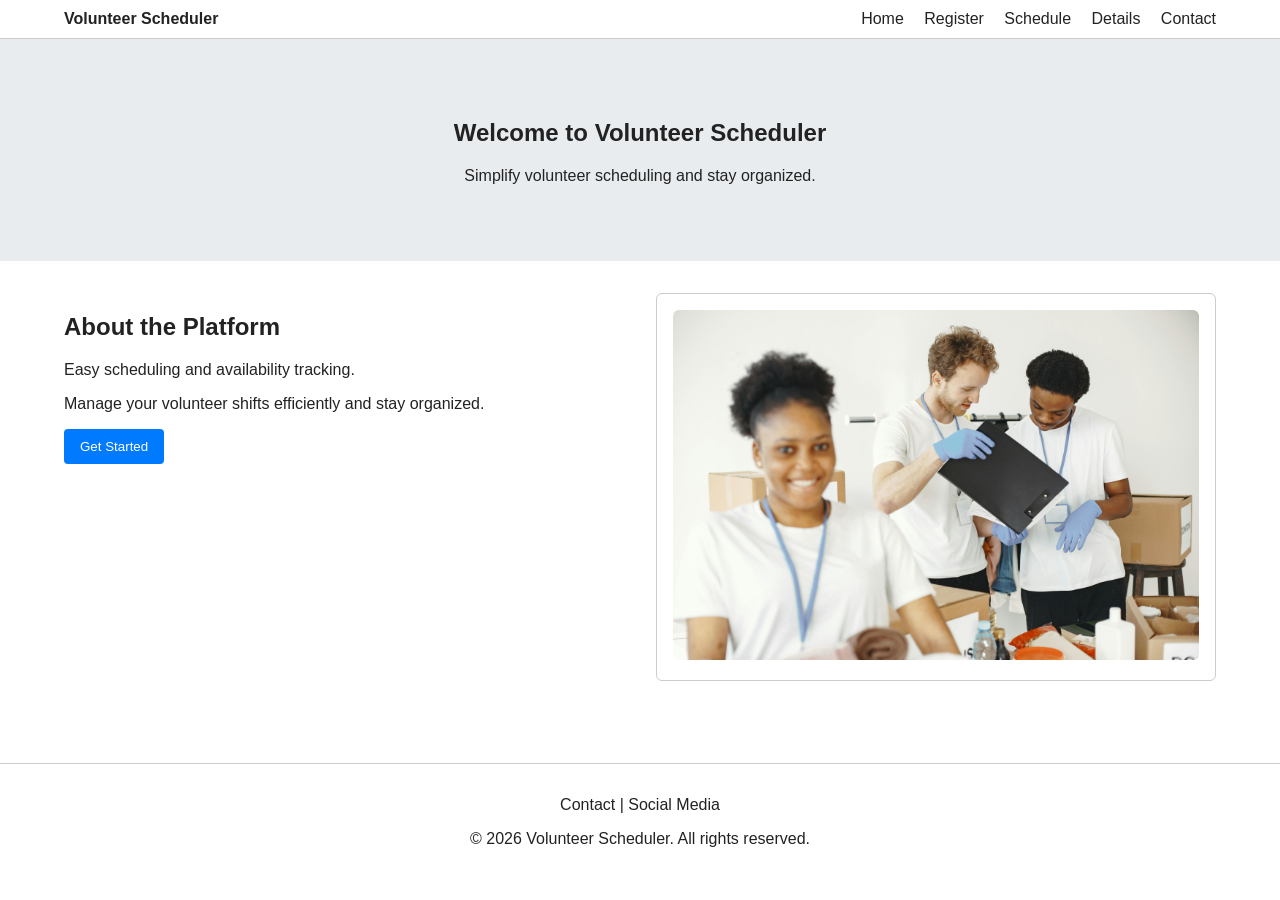
==== index.html @ c4246bcd "added UI style branding to page" ====
<!DOCTYPE html>
<html>

<head>
    <meta name="viewport" content="width=device-width, initial-scale=1.0">
    <title>Volunteer Scheduler | Home</title>
    <link rel="stylesheet" href="./css/styles.css">
</head>

<body>

    <!-- Header -->
    <header>
        <!-- Navigation Container -->
        <div class="container">
            <nav>
                <div class="nav-top">
                    <strong>Volunteer Scheduler</strong>
                    <!-- Hamburger Icon -->
                    <div class="menu-toggle" role="button" aria-label="Toggle navigation menu">☰</div>
                </div>
                <!-- Navigation Links -->
                <div class="nav-links">
                    <a href="index.html">Home</a>
                    <a href="register.html">Register</a>
                    <a href="schedule.html">Schedule</a>
                    <a href="details.html">Details</a>
                    <a href="#">Contact</a>
                </div>
            </nav>
        </div>
    </header>

    <!-- Hero Section -->
    <section class="hero">
        <h1>Welcome to Volunteer Scheduler</h1>
        <p class="hero-subtext">
            Simplify volunteer scheduling and stay organized.
        </p>
    </section>

    <!-- Main Content Section -->
    <section class="section container">
        <div class="grid">
            <!-- About Section -->
            <div id="about-section">
                <h2>About the Platform</h2>
                <p>Easy scheduling and availability tracking.</p>
                <p>Manage your volunteer shifts efficiently and stay organized.
                </p>
                <!-- Call-To-Action Button -->
                <button>Get Started</button>
            </div>
            <!--Card Image-->
            <div class="card">
                <img src="./image/pexels-gustavo-fring-7156162 (1).jpg" alt="Photo of volunteers">
            </div>
        </div>
    </section>

    <!-- Footer -->
    <footer>
        <div class="container">
            <!-- Footer Content -->
            <!--will fix these links later-->
            <p>
                <a href="#">Contact</a> |
                <a href="#">Social Media</a>
            </p>
            <p>&copy; 2026 Volunteer Scheduler. All rights reserved.</p>
        </div>
    </footer>

    <script type="module">
        import { initNavToggle } from "./js/nav.js"; initNavToggle();
    </script>
</body>

</html>
---- css/styles.css ----
/* =========================
   DESIGN SYSTEM VARIABLES
========================= */

:root {
    --color-primary: #333;
    --color-secondary: #f5f5f5;
    --color-border: #ccc;
    --color-text: #222;
    --font-main: Arial, sans-serif;
    --spacing-sm: 8px;
    --spacing-md: 16px;
    --spacing-lg: 32px;
    --radius: 6px;
    --cta: #007BFF;
    --cta-hover: #0056b3;
}


/* =========================
   GLOBAL STYLES
========================= */

body {
    font-family: var(--font-main);
    margin: 0;
    padding: 0;
    color: var(--color-text);
}

.container {
    width: 90%;
    max-width: 1200px;
    margin: auto;
}


/* =========================
   HEADER & NAVIGATION
========================= */

header {
    border-bottom: 1px solid var(--color-border);
    padding: 10px 0;
}

nav {
    display: flex;
    justify-content: space-between;
    align-items: center;
    width: 100%;
}

nav a {
    margin-left: var(--spacing-md);
    text-decoration: none;
    color: var(--color-text);
}

.nav-links {
    transition: all 0.3s ease;
}

.nav-links a:hover {
    background-color: #f5f5f5;
}


/* Hide hamburger by default (desktop) */

.menu-toggle {
    display: none;
    font-size: 24px;
    cursor: pointer;
}


/* Hero Section Styling */

.hero {
    background: #e9ecef;
    padding: 60px 20px;
    text-align: center;
}

.section {
    padding: var(--spacing-lg) 0;
    margin-bottom: 50px;
}

.grid {
    display: grid;
    grid-template-columns: 1fr 1fr;
    gap: var(--spacing-lg);
}

#about-section h2 {
    font-size: 1.5rem;
    font-weight: bold;
}

.card {
    border: 1px solid var(--color-border);
    padding: var(--spacing-md);
    border-radius: var(--radius);
    background: #fff;
}

.card img {
    width: 100%;
    border-radius: var(--radius);
}

button {
    background-color: var(--cta);
    color: white;
    border: none;
    padding: 10px 16px;
    border-radius: 4px;
    cursor: pointer;
}

button:hover {
    background-color: var(--cta-hover);
}

button:focus,
.nav-links a:focus {
    outline: 2px solid var(--cta);
}


/* =========================
   FOOTER STYLING
========================= */

footer {
    border-top: 1px solid var(--color-border);
    padding: var(--spacing-md);
    text-align: center;
    margin-top: var(--spacing-lg);
}

footer a {
    text-decoration: none;
    color: var(--color-text);
}

footer a:hover {
    text-decoration: underline;
}


/* =========================
   Mobile Responsiveness
========================= */

@media (max-width: 768px) {
    /* Stack layout */
    .grid {
        grid-template-columns: 1fr;
    }
    /* Navigation */
    nav {
        flex-direction: column;
        align-items: stretch;
    }
    /* Top row (logo + hamburger) */
    .nav-top {
        display: flex;
        justify-content: space-between;
        align-items: center;
        width: 100%;
        padding: 0;
    }
    .nav-top strong {
        margin: 0;
        padding: 0;
    }
    /* Show hamburger */
    .menu-toggle {
        display: block;
    }
    /* Hide links initially */
    .nav-links {
        display: none;
        flex-direction: column;
        box-sizing: border-box;
        align-items: flex-start;
        padding: 0;
        margin: 0;
    }
    /* Show when active */
    .nav-links.active {
        display: flex;
    }
    .nav-links a {
        padding: 12px 0;
        margin: 0;
        display: block;
        text-align: left;
        width: 100%;
        border-bottom: 1px solid var(--color-border);
    }
    /* Hero */
    .hero {
        padding: 40px 15px;
    }
    .hero h1 {
        font-size: 1.5rem;
    }
    /* Content */
    .section {
        text-align: center;
    }
    #about-section {
        text-align: center;
    }
    /* Button spacing */
    button {
        margin-top: 10px;
    }
    /* Container width */
    .container {
        width: 95%;
    }
}
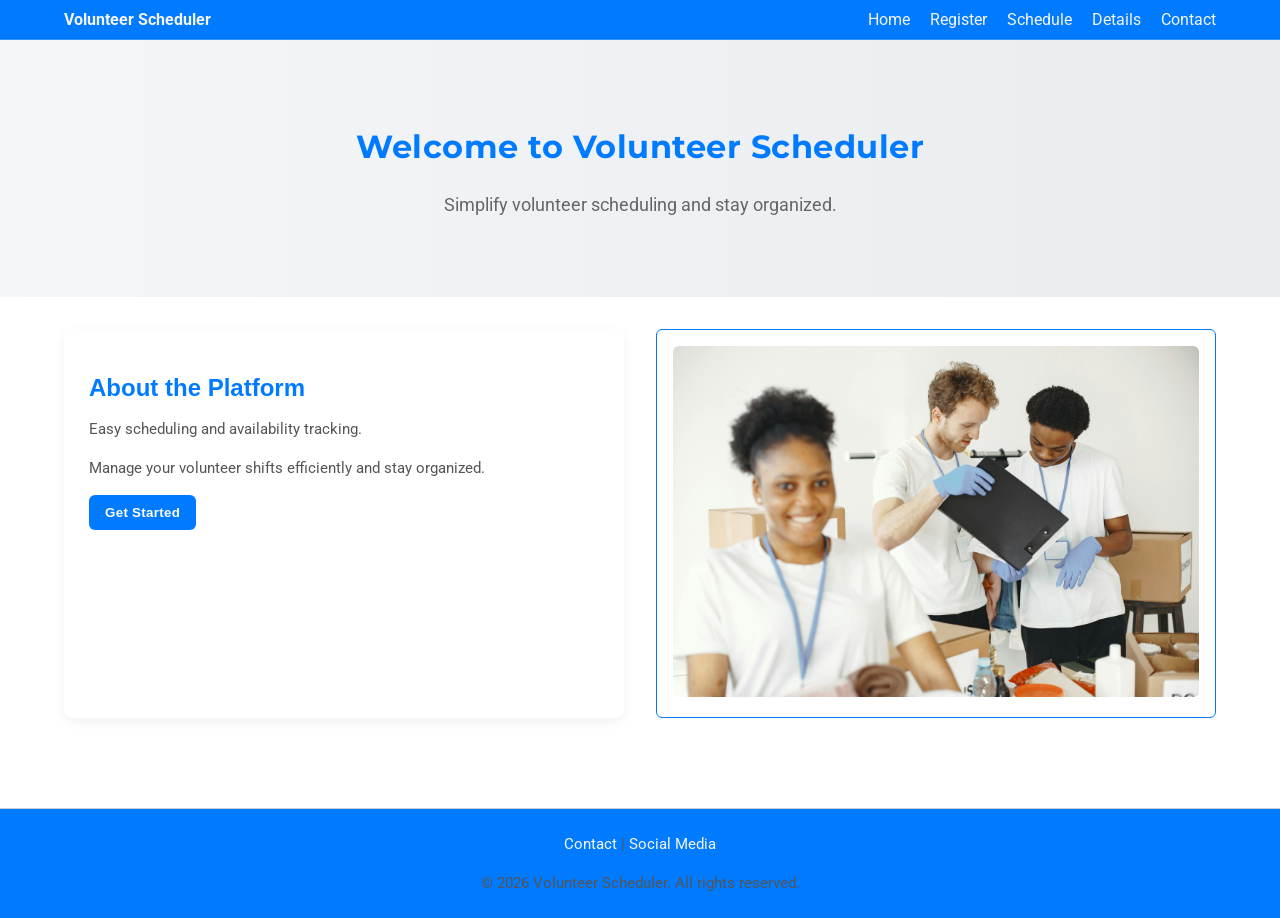
==== commit b1b6796f: "update topography globally across all pages" ====
--- a/index.html
+++ b/index.html
@@ -4,6 +4,15 @@
 <head>
     <meta name="viewport" content="width=device-width, initial-scale=1.0">
     <title>Volunteer Scheduler | Home</title>
+    <!-- Google Fonts -->
+    <link rel="preconnect" href="https://fonts.googleapis.com">
+
+    <link rel="preconnect" href="https://fonts.gstatic.com" crossorigin>
+    <link href="https://fonts.googleapis.com/css2?family=Roboto:ital,wght@0,100..900;1,100..900&display=swap" rel="stylesheet">
+
+    <link href="https://fonts.googleapis.com/css2?family=Montserrat:ital,wght@0,100..900;1,100..900&family=Roboto:ital,wght@0,100..900;1,100..900&display=swap" rel="stylesheet">
+
+    <!--Stylesheet-->
     <link rel="stylesheet" href="./css/styles.css">
 </head>
 
--- a/css/styles.css
+++ b/css/styles.css
@@ -7,19 +7,27 @@
     --color-secondary: #f5f5f5;
     --color-border: #ccc;
     --color-text: #222;
-    --font-main: Arial, sans-serif;
+    --font-main: 'Roboto', sans-serif;
+    --font-heading: 'Montserrat', sans-serif;
+    --font-subheading: 'Inter', sans-serif;
     --spacing-sm: 8px;
     --spacing-md: 16px;
     --spacing-lg: 32px;
     --radius: 6px;
     --cta: #007BFF;
     --cta-hover: #0056b3;
+    --branding: #007BFF;
 }
 
 
 /* =========================
    GLOBAL STYLES
 ========================= */
+
+html {
+    height: 100%;
+    margin: 0;
+}
 
 body {
     font-family: var(--font-main);
@@ -34,13 +42,49 @@
     margin: auto;
 }
 
+body {
+    display: flex;
+    flex-direction: column;
+}
+
+*,
+*::before,
+*::after {
+    box-sizing: border-box;
+}
+
+h1 {
+    font-size: 32px;
+    font-weight: 700;
+    letter-spacing: 0.5px;
+    color: var(--branding);
+    font-family: var(--font-heading);
+}
+
+h2 {
+    font-size: 24px;
+    font-weight: 600;
+    font-family: var(--font-subheading);
+    margin-bottom: 10px;
+    color: var(--branding);
+    ;
+}
+
+p {
+    font-size: 15px;
+    font-family: var(--font-main);
+    line-height: 1.6;
+    color: #555;
+}
+
 
 /* =========================
    HEADER & NAVIGATION
 ========================= */
 
 header {
-    border-bottom: 1px solid var(--color-border);
+    background-color: var(--branding);
+    border-bottom: 1px solid rgba(255, 255, 255, 0.2);
     padding: 10px 0;
 }
 
@@ -49,12 +93,13 @@
     justify-content: space-between;
     align-items: center;
     width: 100%;
+    color: var(--color-secondary);
 }
 
 nav a {
     margin-left: var(--spacing-md);
     text-decoration: none;
-    color: var(--color-text);
+    color: var(--color-secondary);
 }
 
 .nav-links {
@@ -62,7 +107,11 @@
 }
 
 .nav-links a:hover {
-    background-color: #f5f5f5;
+    color: var(--color-primary);
+}
+
+nav a.active {
+    border-bottom: 2px solid white;
 }
 
 
@@ -78,9 +127,16 @@
 /* Hero Section Styling */
 
 .hero {
-    background: #e9ecef;
-    padding: 60px 20px;
+    background: linear-gradient(to right, #f4f6f8, #e9ecef);
+    padding: 60px 0;
     text-align: center;
+}
+
+.hero-subtext {
+    font-size: 18px;
+    color: #666;
+    margin-top: 10px;
+    font-family: 'Roboto', sans-serif;
 }
 
 .section {
@@ -94,13 +150,19 @@
     gap: var(--spacing-lg);
 }
 
-#about-section h2 {
-    font-size: 1.5rem;
-    font-weight: bold;
+#about-section {
+    background: white;
+    padding: 25px;
+    border-radius: 10px;
+    box-shadow: 0 4px 12px rgba(0, 0, 0, 0.06);
+}
+
+#about-section p+p {
+    margin-top: 8px;
 }
 
 .card {
-    border: 1px solid var(--color-border);
+    border: 1px solid var(--branding);
     padding: var(--spacing-md);
     border-radius: var(--radius);
     background: #fff;
@@ -109,19 +171,27 @@
 .card img {
     width: 100%;
     border-radius: var(--radius);
+    transition: transform 0.3s ease;
+}
+
+img:hover {
+    transform: scale(1.02);
 }
 
 button {
     background-color: var(--cta);
     color: white;
+    font-weight: 600;
+    letter-spacing: 0.3px;
+    border-radius: 6px;
+    padding: 10px 16px;
     border: none;
-    padding: 10px 16px;
-    border-radius: 4px;
-    cursor: pointer;
+    transition: 0.2s ease;
 }
 
 button:hover {
     background-color: var(--cta-hover);
+    transform: translateY(-1px);
 }
 
 button:focus,
@@ -131,22 +201,135 @@
 
 
 /* =========================
+   EVENT DETAILS STYLING
+========================= */
+
+.event-section {
+    display: flex;
+    flex-direction: row;
+    align-items: center;
+    border-left: 5px solid var(--branding);
+    box-shadow: 0 4px 6px rgba(0, 0, 0, 0.1);
+    margin-top: 20px;
+    background: #ffffff;
+    border-radius: 12px;
+    padding: var(--spacing-md);
+}
+
+.event-details {
+    margin: 10px;
+}
+
+.event-details h1 {
+    font-size: 28px;
+    font-weight: 700;
+    color: var(--branding);
+    margin-bottom: 10px;
+}
+
+#event-calendar {
+    margin-top: 20px;
+    text-align: center;
+}
+
+#event-calendar h2 {
+    font-size: 24px;
+    font-weight: 600;
+    color: var(--branding);
+    margin-bottom: 15px;
+}
+
+
+/* =========================
+   Registration Form Styling
+========================= */
+
+
+/* Main form container */
+
+.form-container {
+    width: 100%;
+    max-width: 600px;
+    margin: 20px auto;
+    background-color: #ffffff;
+    padding: 30px;
+    border-radius: 10px;
+    box-shadow: 0 4px 10px rgba(0, 0, 0, 0.1);
+}
+
+
+/* Heading styling */
+
+h1 {
+    color: var(--branding);
+    text-align: center;
+    margin-bottom: 25px;
+}
+
+
+/* Label styling */
+
+label {
+    display: block;
+    margin-bottom: 8px;
+    font-weight: bold;
+}
+
+
+/* Input and select styling */
+
+input,
+select,
+textarea {
+    width: 100%;
+    padding: 12px;
+    margin-bottom: 20px;
+    border: 1px solid #cccccc;
+    border-radius: 5px;
+    font-size: 16px;
+}
+
+
+/* Textarea resize behavior */
+
+textarea {
+    resize: vertical;
+    min-height: 100px;
+}
+
+.form-container button {
+    display: block;
+    margin: 0 auto;
+    background-color: var(--cta);
+    color: white;
+    font-weight: bold;
+    padding: 12px 20px;
+    border: none;
+    border-radius: 5px;
+    cursor: pointer;
+    transition: background-color 0.3s ease, transform 0.2s ease;
+}
+
+
+/* =========================
    FOOTER STYLING
 ========================= */
 
 footer {
     border-top: 1px solid var(--color-border);
-    padding: var(--spacing-md);
+    padding: var(--spacing-sm);
     text-align: center;
-    margin-top: var(--spacing-lg);
+    margin-top: var(--spacing-sm);
+    background-color: var(--branding);
 }
 
 footer a {
     text-decoration: none;
-    color: var(--color-text);
+    color: var(--color-secondary);
 }
 
 footer a:hover {
+    color: var(--color-primary);
     text-decoration: underline;
 }
 
@@ -223,5 +406,69 @@
     /* Container width */
     .container {
         width: 95%;
+        max-width: 1100px;
+        margin: 0 auto;
+    }
+    /* Event Section */
+    .event-section {
+        display: flex;
+        flex-direction: column;
+        align-items: center;
+        text-align: center;
+        padding: 25px 15px;
+        background: white;
+        border-radius: 12px;
+        box-shadow: 0 4px 12px rgba(0, 0, 0, 0.08);
+        max-width: 350px;
+        margin-top: 20px;
+    }
+    .event-section img {
+        width: 100%;
+        max-width: 300px;
+        margin-top: 15px;
+        border-radius: 10px;
+    }
+    .event-section h1 {
+        font-size: 26px;
+        margin-bottom: 12px;
+    }
+    .event-section p {
+        font-size: 15px;
+        line-height: 1.5;
+        margin-bottom: 10px;
+    }
+    iframe {
+        width: 100%;
+        height: 450px;
+        border-radius: 10px;
+    }
+    /* Form adjustments */
+    /* Form container */
+    .form-container {
+        width: 100%;
+        padding: 20px;
+        margin-top: 20px;
+    }
+    /* Form title */
+    .form-container h1 {
+        font-size: 2rem;
+        text-align: center;
+        margin-bottom: 20px;
+    }
+    /* Labels */
+    label {
+        font-size: 1rem;
+    }
+    /* Inputs and textarea */
+    input,
+    select,
+    textarea {
+        width: 100%;
+        font-size: 16px;
+        padding: 12px;
+    }
+    /* Textarea height */
+    textarea {
+        min-height: 120px;
     }
 }
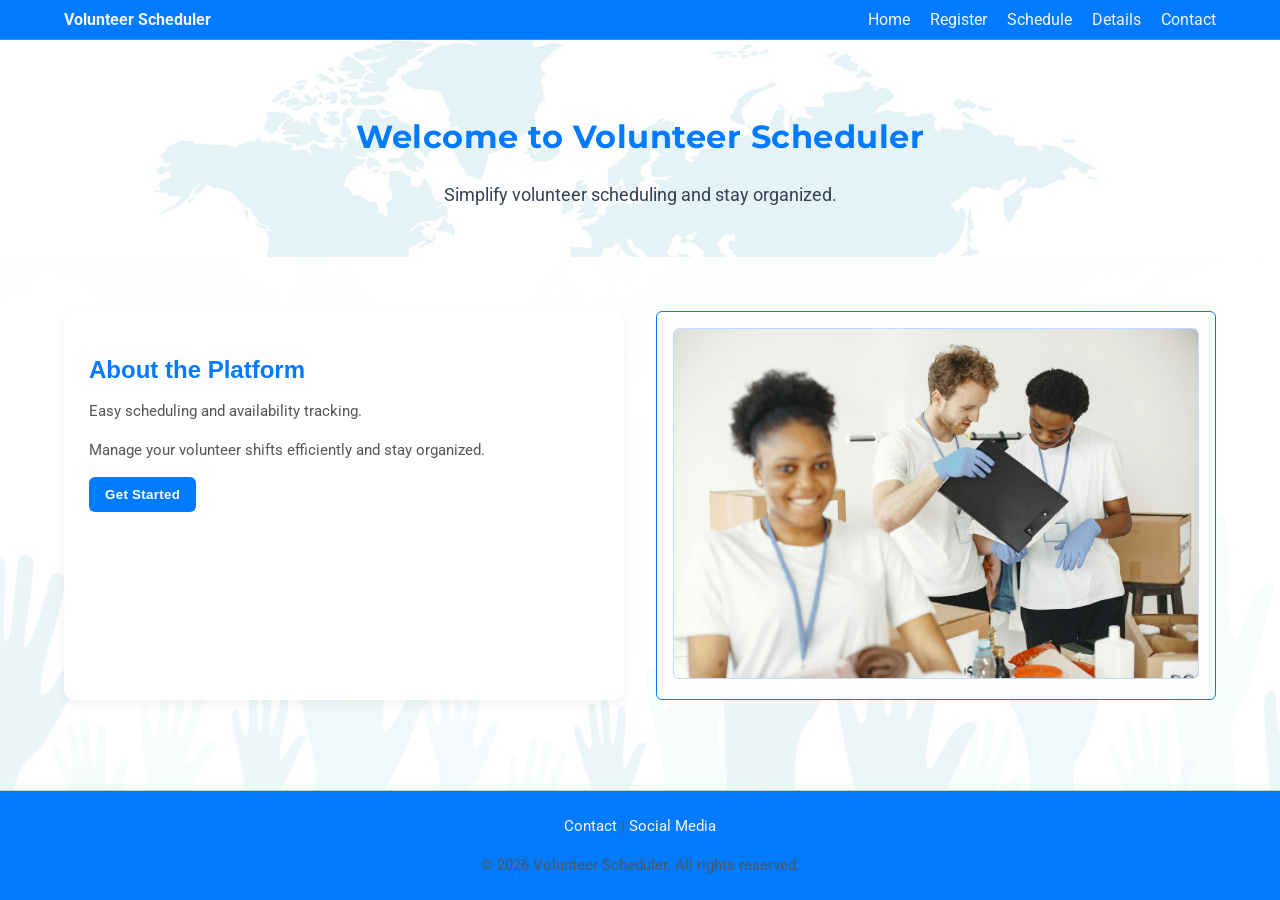
==== commit 8c13b784: "updated contact nav link across all pages." ====
--- a/index.html
+++ b/index.html
@@ -34,7 +34,7 @@
                     <a href="register.html">Register</a>
                     <a href="schedule.html">Schedule</a>
                     <a href="details.html">Details</a>
-                    <a href="#">Contact</a>
+                    <a href="contact.html">Contact</a>
                 </div>
             </nav>
         </div>
--- a/css/styles.css
+++ b/css/styles.css
@@ -3,7 +3,7 @@
 ========================= */
 
 :root {
-    --color-primary: #333;
+    --color-primary: #334155;
     --color-secondary: #f5f5f5;
     --color-border: #ccc;
     --color-text: #222;
@@ -34,6 +34,11 @@
     margin: 0;
     padding: 0;
     color: var(--color-text);
+    background: linear-gradient( rgba(255, 255, 255, 0.92), rgba(255, 255, 255, 0.92)), url('../image/volunteer-bg.jpg');
+    background-size: cover;
+    background-repeat: no-repeat;
+    background-position: center;
+    background-attachment: fixed;
 }
 
 .container {
@@ -45,6 +50,7 @@
 body {
     display: flex;
     flex-direction: column;
+    min-height: 100vh;
 }
 
 *,
@@ -127,14 +133,17 @@
 /* Hero Section Styling */
 
 .hero {
-    background: linear-gradient(to right, #f4f6f8, #e9ecef);
-    padding: 60px 0;
+    background-image: url(../image/volunteer-banner.jpg);
+    background-size: cover;
+    background-position: center;
+    padding: 50px 20px 30px;
     text-align: center;
 }
 
 .hero-subtext {
     font-size: 18px;
-    color: #666;
+    font-weight: 400;
+    color: var(--color-primary);
     margin-top: 10px;
     font-family: 'Roboto', sans-serif;
 }
@@ -172,6 +181,7 @@
     width: 100%;
     border-radius: var(--radius);
     transition: transform 0.3s ease;
+    border: 1px solid #bfdbfe;
 }
 
 img:hover {
@@ -249,12 +259,17 @@
 
 .form-container {
     width: 100%;
-    max-width: 600px;
+    max-width: 500px;
     margin: 20px auto;
     background-color: #ffffff;
     padding: 30px;
     border-radius: 10px;
     box-shadow: 0 4px 10px rgba(0, 0, 0, 0.1);
+}
+
+.form-container:hover {
+    transform: translateY(-3px);
+    transition: 0.3s ease;
 }
 
 
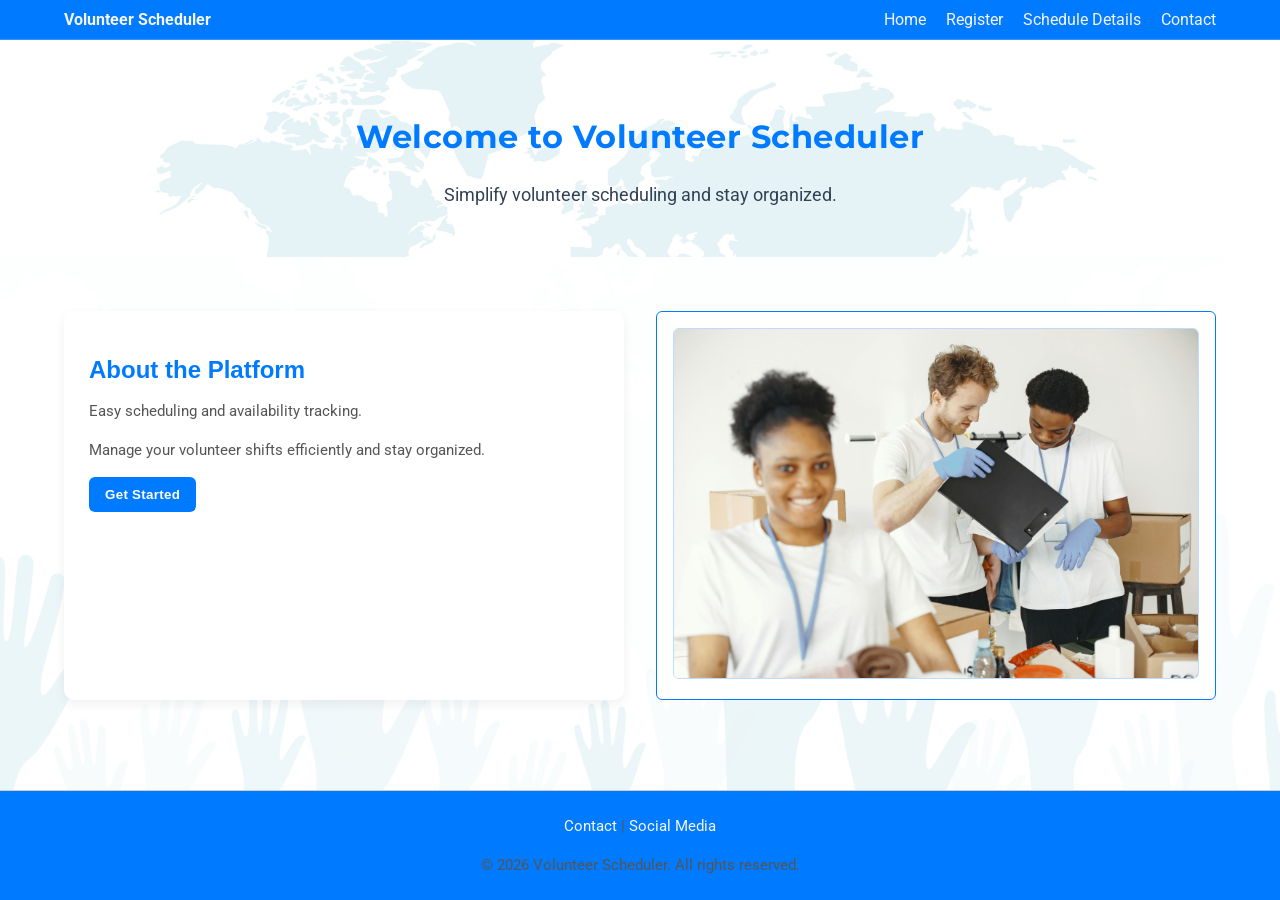
==== commit dd67a9ac: "added contack link in nav bar" ====
--- a/index.html
+++ b/index.html
@@ -32,8 +32,7 @@
                 <div class="nav-links">
                     <a href="index.html">Home</a>
                     <a href="register.html">Register</a>
-                    <a href="schedule.html">Schedule</a>
-                    <a href="details.html">Details</a>
+                    <a href="schedule_details.html">Schedule Details</a>
                     <a href="contact.html">Contact</a>
                 </div>
             </nav>
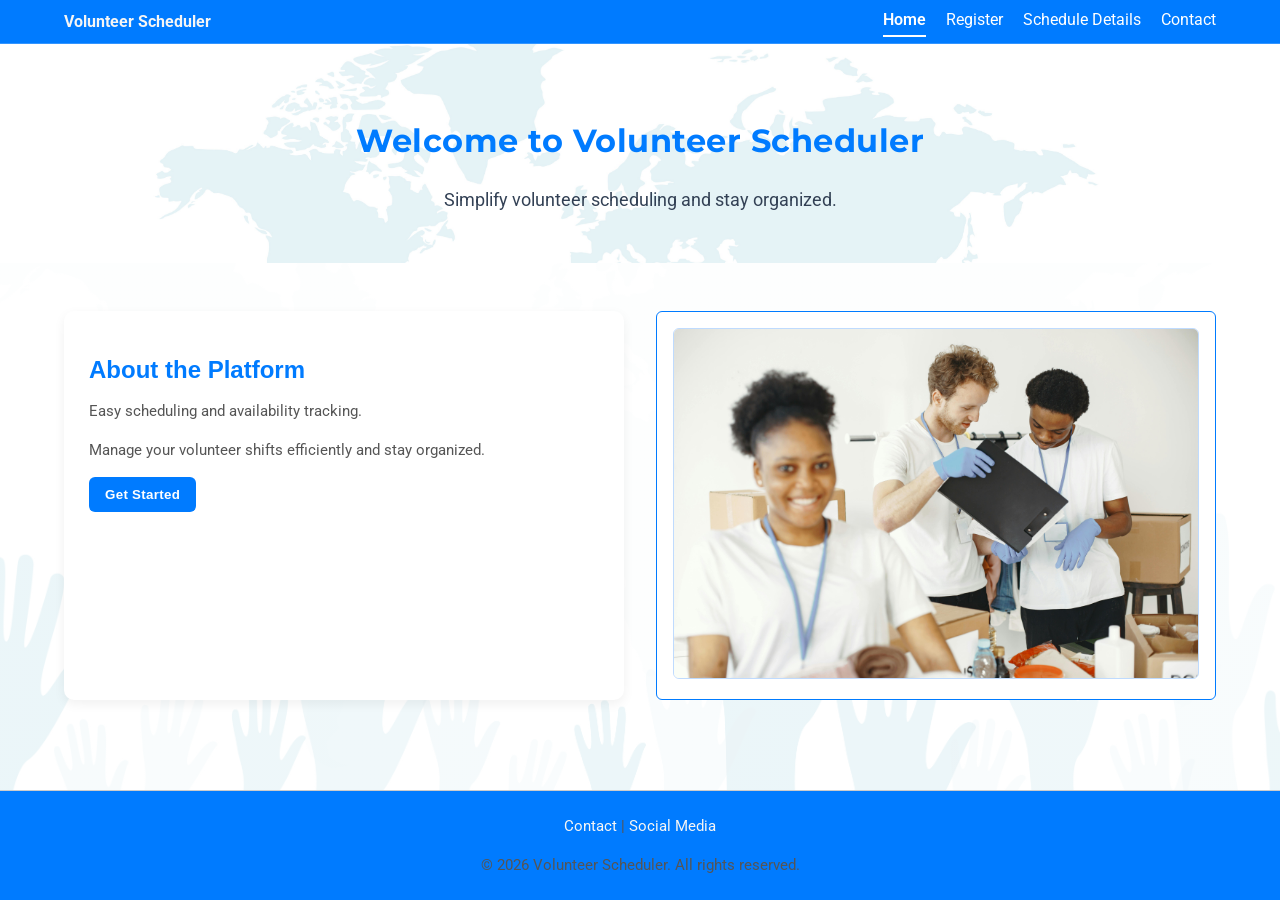
==== commit 928cea29: "completed active link implementation for all page and css rules" ====
--- a/index.html
+++ b/index.html
@@ -30,7 +30,7 @@
                 </div>
                 <!-- Navigation Links -->
                 <div class="nav-links">
-                    <a href="index.html">Home</a>
+                    <a href="index.html" class="active">Home</a>
                     <a href="register.html">Register</a>
                     <a href="schedule_details.html">Schedule Details</a>
                     <a href="contact.html">Contact</a>
@@ -57,11 +57,12 @@
                 <p>Manage your volunteer shifts efficiently and stay organized.
                 </p>
                 <!-- Call-To-Action Button -->
-                <button>Get Started</button>
+                <button onclick="window.location.href='schedule_details.html'" class="btn" aria-label="Get started with volunteer scheduling">
+                        Get Started</button>
             </div>
             <!--Card Image-->
             <div class="card">
-                <img src="./image/pexels-gustavo-fring-7156162 (1).jpg" alt="Photo of volunteers">
+                <img src="./image/pexels-gustavo-fring-7156162 (1).jpg" alt="Volunteers organizing supplies at a community event">
             </div>
         </div>
     </section>
--- a/css/styles.css
+++ b/css/styles.css
@@ -34,7 +34,7 @@
     margin: 0;
     padding: 0;
     color: var(--color-text);
-    background: linear-gradient( rgba(255, 255, 255, 0.92), rgba(255, 255, 255, 0.92)), url('../image/volunteer-bg.jpg');
+    background: linear-gradient(rgba(255, 255, 255, 0.92), rgba(255, 255, 255, 0.92)), url('../image/volunteer-bg.jpg');
     background-size: cover;
     background-repeat: no-repeat;
     background-position: center;
@@ -57,6 +57,10 @@
 *::before,
 *::after {
     box-sizing: border-box;
+}
+
+main {
+    flex: 1;
 }
 
 h1 {
@@ -94,6 +98,9 @@
     padding: 10px 0;
 }
 
+
+/* Navigation Links */
+
 nav {
     display: flex;
     justify-content: space-between;
@@ -104,20 +111,54 @@
 
 nav a {
     margin-left: var(--spacing-md);
+    color: var(--color-secondary);
+    position: relative;
+    display: inline-block;
+    color: white;
     text-decoration: none;
-    color: var(--color-secondary);
+    padding-bottom: 4px;
+    transition: all 0.3s ease;
 }
 
 .nav-links {
     transition: all 0.3s ease;
 }
 
+
+/* Hover Effect */
+
 .nav-links a:hover {
     color: var(--color-primary);
-}
-
-nav a.active {
-    border-bottom: 2px solid white;
+    opacity: 0.85;
+}
+
+
+/* Active Link */
+
+.nav-links a.active {
+    font-weight: 600;
+}
+
+
+/* Underline Base */
+
+.nav-links a::after {
+    content: "";
+    position: absolute;
+    left: 0;
+    bottom: -4px;
+    width: 0;
+    height: 2px;
+    background-color: white;
+    transition: width 0.3s ease;
+}
+
+
+/* Hover + Active Underline */
+
+.nav-links a:hover::after,
+.nav-links a.active::after {
+    width: 100%;
 }
 
 
@@ -238,7 +279,13 @@
 }
 
 #event-calendar {
-    margin-top: 20px;
+    background: white;
+    border-radius: 16px;
+    padding-bottom: 3rem;
+    max-width: 1200px;
+    margin: 3rem auto;
+    border-right: 5px solid var(--branding);
+    box-shadow: 0 4px 6px rgba(0, 0, 0, 0.1);
     text-align: center;
 }
 
@@ -249,15 +296,23 @@
     margin-bottom: 15px;
 }
 
-
-/* =========================
-   Registration Form Styling
+.schedule-actions {
+    display: flex;
+    justify-content: center;
+    gap: 15px;
+    margin: 2rem 0 2rem;
+}
+
+
+/* =========================
+   Registration Form & Contact Form Styling
 ========================= */
 
 
 /* Main form container */
 
-.form-container {
+.form-container,
+.contact-section {
     width: 100%;
     max-width: 500px;
     margin: 20px auto;
@@ -267,7 +322,8 @@
     box-shadow: 0 4px 10px rgba(0, 0, 0, 0.1);
 }
 
-.form-container:hover {
+.form-container:hover,
+.contact-section:hover {
     transform: translateY(-3px);
     transition: 0.3s ease;
 }
@@ -275,10 +331,17 @@
 
 /* Heading styling */
 
-h1 {
-    color: var(--branding);
+.form-container h1,
+.contact-section h1 {
     text-align: center;
-    margin-bottom: 25px;
+}
+
+.contact-section p {
+    text-align: center;
+    margin-bottom: 20px;
+    font-size: 16px;
+    font-family: var(--font-subheading);
+    color: var(--color-text);
 }
 
 
@@ -312,7 +375,8 @@
     min-height: 100px;
 }
 
-.form-container button {
+.form-container button,
+.contact-section button {
     display: block;
     margin: 0 auto;
     background-color: var(--cta);
@@ -323,6 +387,24 @@
     border-radius: 5px;
     cursor: pointer;
     transition: background-color 0.3s ease, transform 0.2s ease;
+}
+
+
+/* =========================
+   Confirmation Page Styling
+========================= */
+
+.confirmation-section {
+    text-align: center;
+    padding: 4rem 2rem;
+    background-color: #ffffff;
+    border-radius: 10px;
+    box-shadow: 0 4px 12px rgba(0, 0, 0, 0.1);
+    margin-top: 30px;
+}
+
+.confirmation-content .btn {
+    margin-top: 1.5rem;
 }
 
 
@@ -459,13 +541,15 @@
     }
     /* Form adjustments */
     /* Form container */
-    .form-container {
+    .form-container,
+    .contact-section {
         width: 100%;
         padding: 20px;
         margin-top: 20px;
     }
     /* Form title */
-    .form-container h1 {
+    .form-container h1,
+    .contact-section h1 {
         font-size: 2rem;
         text-align: center;
         margin-bottom: 20px;
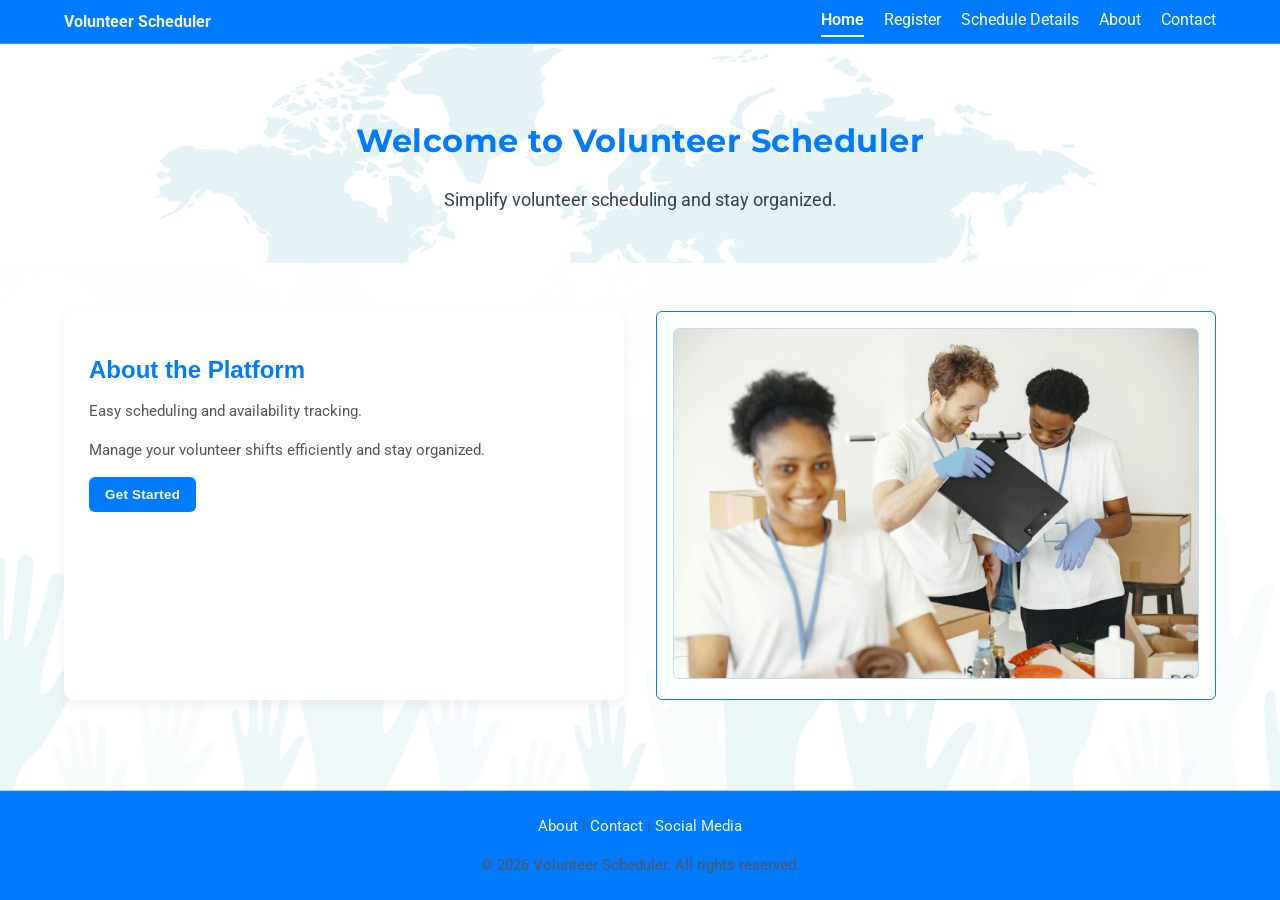
==== commit ef9b0521: "added about page link to header and footer." ====
--- a/index.html
+++ b/index.html
@@ -33,6 +33,7 @@
                     <a href="index.html" class="active">Home</a>
                     <a href="register.html">Register</a>
                     <a href="schedule_details.html">Schedule Details</a>
+                    <a href="about.html">About</a>
                     <a href="contact.html">Contact</a>
                 </div>
             </nav>
@@ -71,9 +72,9 @@
     <footer>
         <div class="container">
             <!-- Footer Content -->
-            <!--will fix these links later-->
             <p>
-                <a href="#">Contact</a> |
+                <a href="about.html">About</a> |
+                <a href="contact.html">Contact</a> |
                 <a href="#">Social Media</a>
             </p>
             <p>&copy; 2026 Volunteer Scheduler. All rights reserved.</p>
